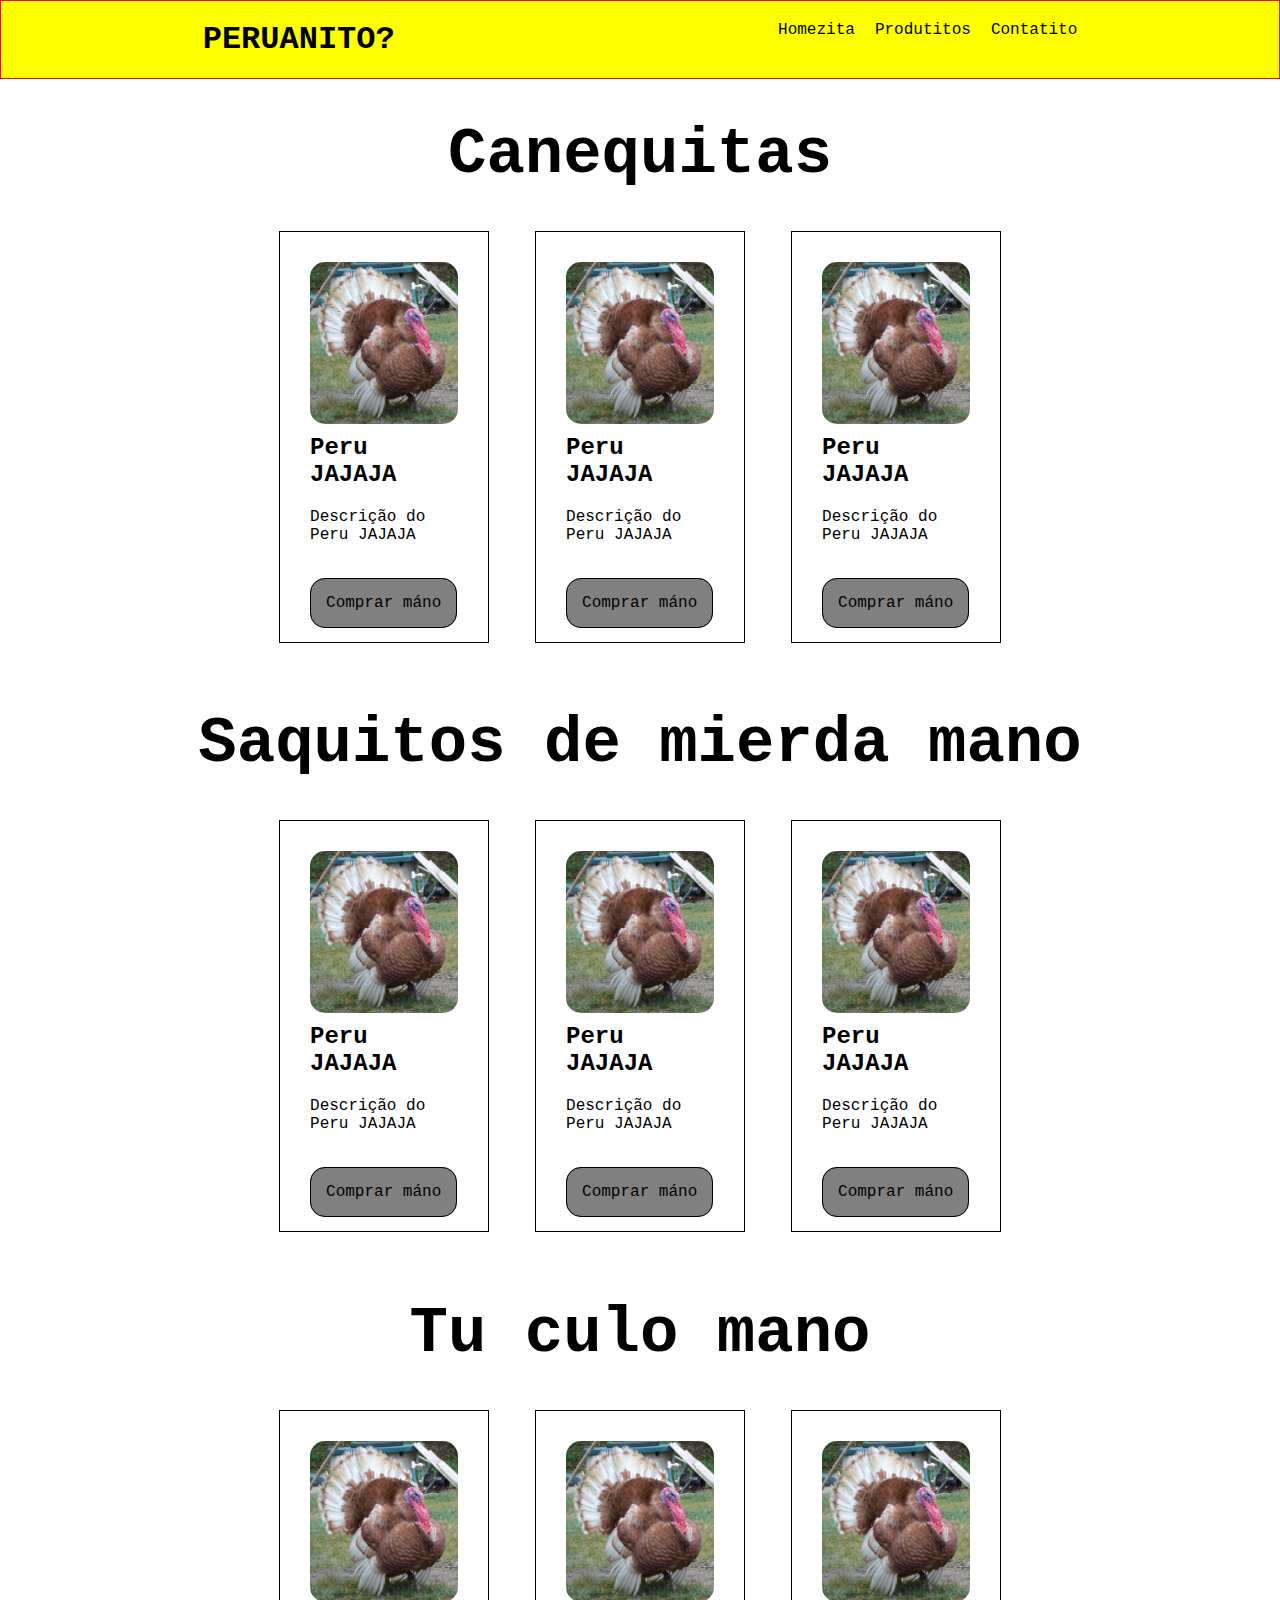
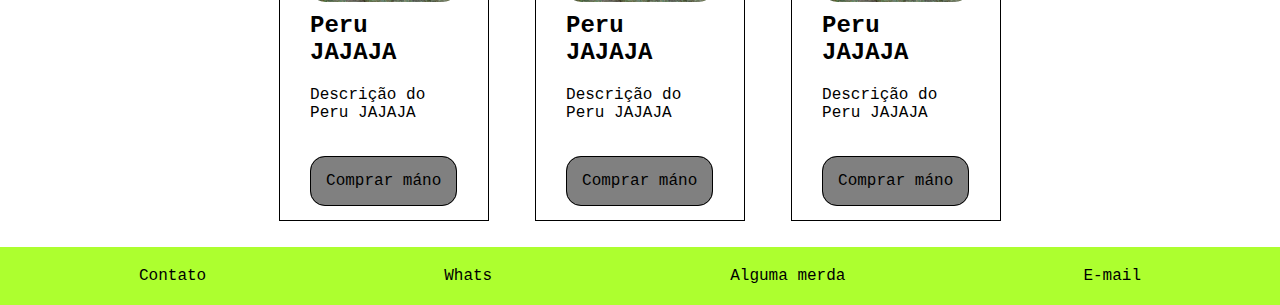
==== index.html @ 3f6a1911 "Add files via upload" ====
<!DOCTYPE html>

<html lang="en">

<head>
  <meta charset="UTF-8">
  <meta http-equiv="X-UA-Compatible" content="IE=edge">
  <meta name="viewport" content="width=device-width, initial-scale=1.0">
  <title>Peru JAJAJA</title>

  <link rel="stylesheet" href="css/style.css">
</head>
<body>

    <header>
      
        <nav class="nav">
          <h1>PERUANITO?</h1>
          <ul>
            <li>Homezita</li>
            <li>Produtitos</li>
            <li>Contatito</li>
          </ul>
        </nav>
      
    </header>

    <main class="main">
      <section>
        <h1>Canequitas</h1>
        <div class="main-items">
          <div class="item">
            <img src="imgs/Peru_macho.jpg" alt="">
            <h2>Peru JAJAJA</h2>
            <p>Descrição do Peru JAJAJA</p>
            <a href="xvideos.com">Comprar máno</a>
          </div>
          <div class="item">
            <img src="imgs/Peru_macho.jpg" alt="">
            <h2>Peru JAJAJA</h2>
            <p>Descrição do Peru JAJAJA</p>
            <a href="xvideos.com">Comprar máno</a>
          </div>
          <div class="item">
            <img src="imgs/Peru_macho.jpg" alt="">
            <h2>Peru JAJAJA</h2>
            <p>Descrição do Peru JAJAJA</p>
            <a href="xvideos.com">Comprar máno</a>
          </div>
        </div>
      </section>

      <section>
        <h1>Saquitos de mierda mano</h1>
        <div class="main-items"> 
          <div class="item">
            <img src="imgs/Peru_macho.jpg" alt="">
            <h2>Peru JAJAJA</h2>
            <p>Descrição do Peru JAJAJA</p>
            <a href="xvideos.com">Comprar máno</a>
          </div>
          <div class="item">
            <img src="imgs/Peru_macho.jpg" alt="">
            <h2>Peru JAJAJA</h2>
            <p>Descrição do Peru JAJAJA</p>
            <a href="xvideos.com">Comprar máno</a>
          </div>
          <div class="item">
            <img src="imgs/Peru_macho.jpg" alt="">
            <h2>Peru JAJAJA</h2>
            <p>Descrição do Peru JAJAJA</p>
            <a href="xvideos.com">Comprar máno</a>
          </div>
        </div>
      </section>

      <section>
        <h1>Tu culo mano</h1>
        <div class="main-items">
          <div class="item">
            <img src="imgs/Peru_macho.jpg" alt="">
            <h2>Peru JAJAJA</h2>
            <p>Descrição do Peru JAJAJA</p>
            <a href="xvideos.com">Comprar máno</a>
          </div>
          <div class="item">
            <img src="imgs/Peru_macho.jpg" alt="">
            <h2>Peru JAJAJA</h2>
            <p>Descrição do Peru JAJAJA</p>
            <a href="xvideos.com">Comprar máno</a>
          </div>
          <div class="item">
            <img src="imgs/Peru_macho.jpg" alt="">
            <h2>Peru JAJAJA</h2>
            <p>Descrição do Peru JAJAJA</p>
            <a href="xvideos.com">Comprar máno</a>
          </div>
        </div>
      </section>
    </main>

    <footer class="footer">
      <ul>
        <li><a href="#">Contato</a></li>
        <li><a href="#">Whats</a></li>
        <li><a href="#">Alguma merda</a></li>
        <li><a href="#">E-mail</a></li>
      </ul>
    </footer>

  
  
</body>
</html>
---- css/style.css ----
* {
  padding: 0;
  margin: 0;
  text-decoration: none;
  font-family: 'Courier New', Courier, monospace;
}

img {
  display: block;
  max-width: 100%;
}

ul {
  list-style: none;
}

html{
  scroll-behavior: smooth;
}

/* Container */

 /* .container {
  width: 1280px;
  margin: 0 auto;
}  */

/* Nav */

.nav {
  display: flex;
  justify-content: space-around;
  padding: 20px;
  border: 1px solid red;
  background: yellow;
}

.nav ul{
  display: flex;
 
}

.nav ul li {
  padding-left: 20px;
}

/* Main */

.main section {
  display: flex;
  flex-direction: column;
  align-items: center;
}

.main section h1 {
  font-size: 64px;
  margin: 40px 0;
}

.main-items {
  margin: 0% 20% 2% 20%;
  display: flex;
  justify-content: space-around;
}

.item {
  margin: 0 3%;
  border: 1px solid black;
  padding: 30px;
}

.item img {
  width: 100%;
  border-radius: 15px;
}

.item h2, .item p {
  padding: 10px 0;
}

.item p {
  margin-bottom: 40px;
}

.item a {
  border: 1px solid black;
  border-radius: 15px;
  background-color: gray;
  padding: 15px;
  color: black;
}

.item a:hover {
  color: pink;
}

/* Footer */

.footer {
  background-color: greenyellow;
  padding: 20px;
}

.footer ul{
  display: flex;
  justify-content: space-around;
}

.footer ul li a {
  color: black;
}
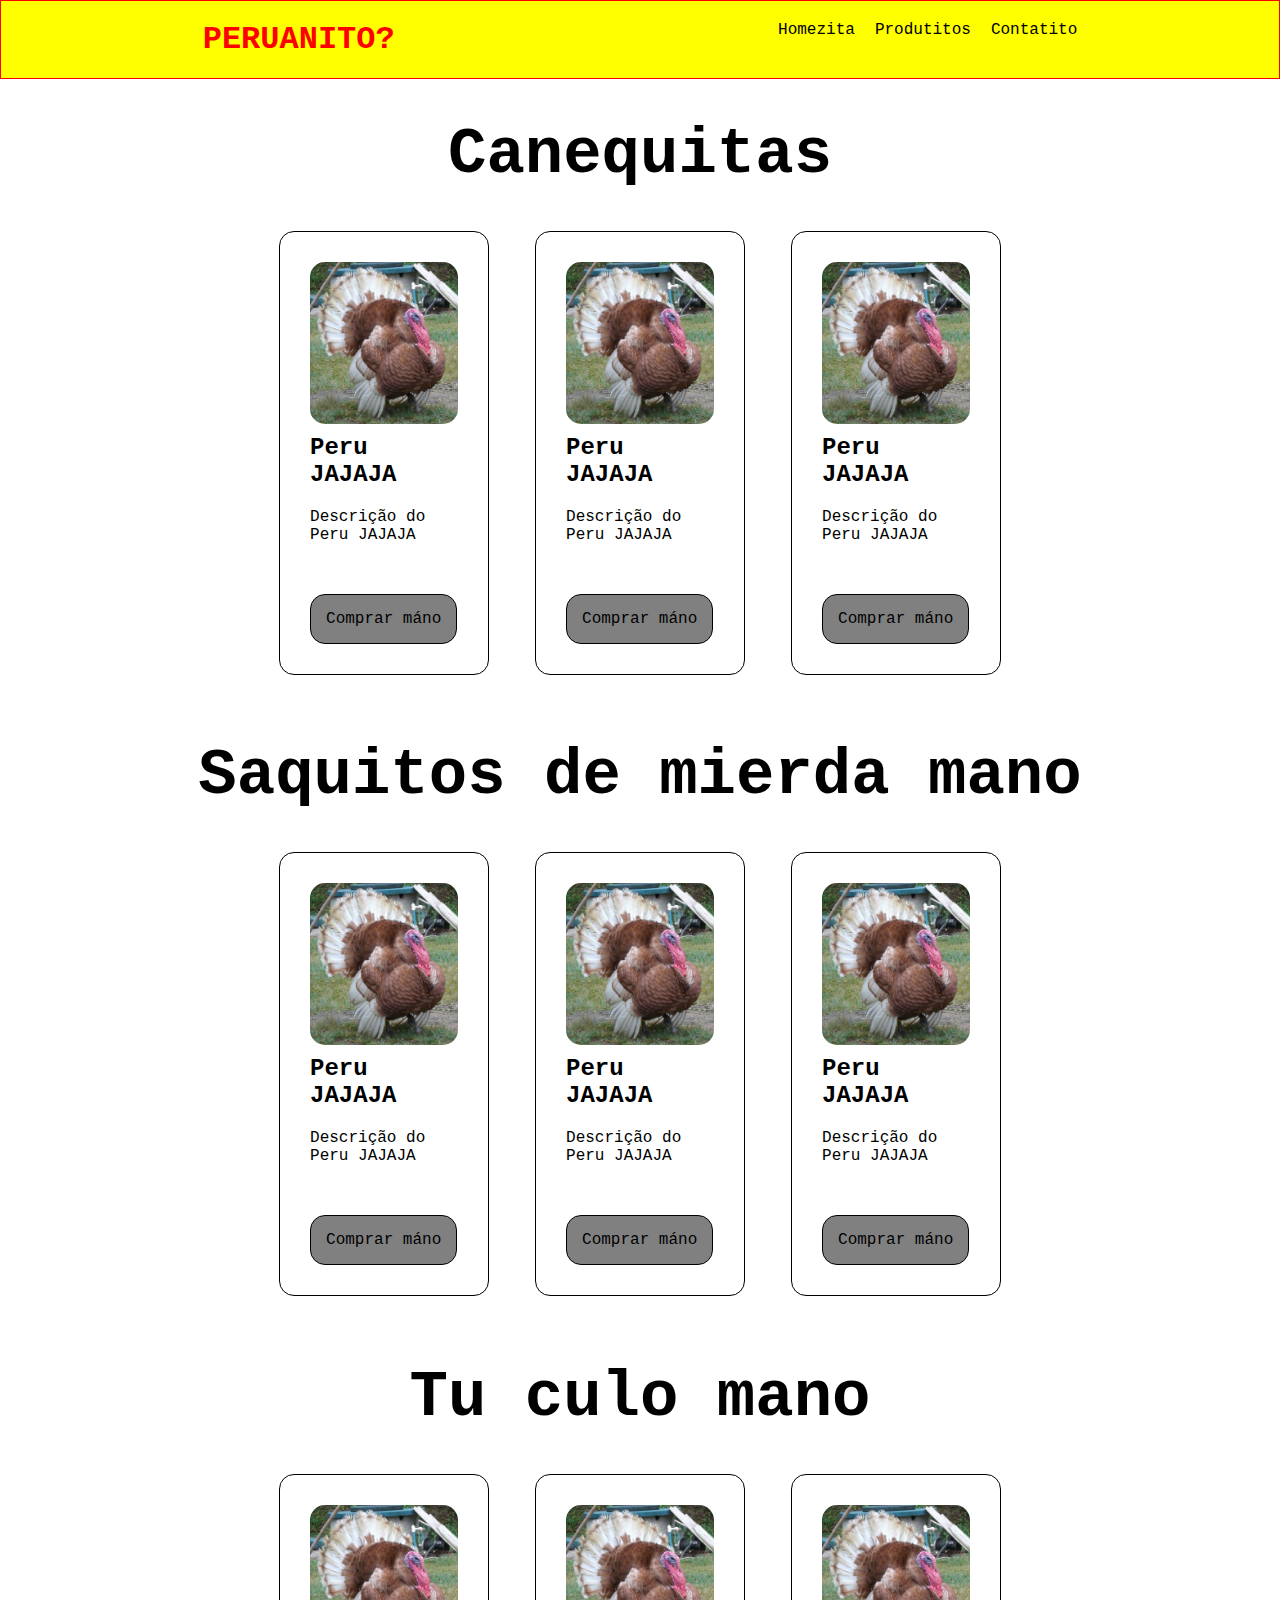
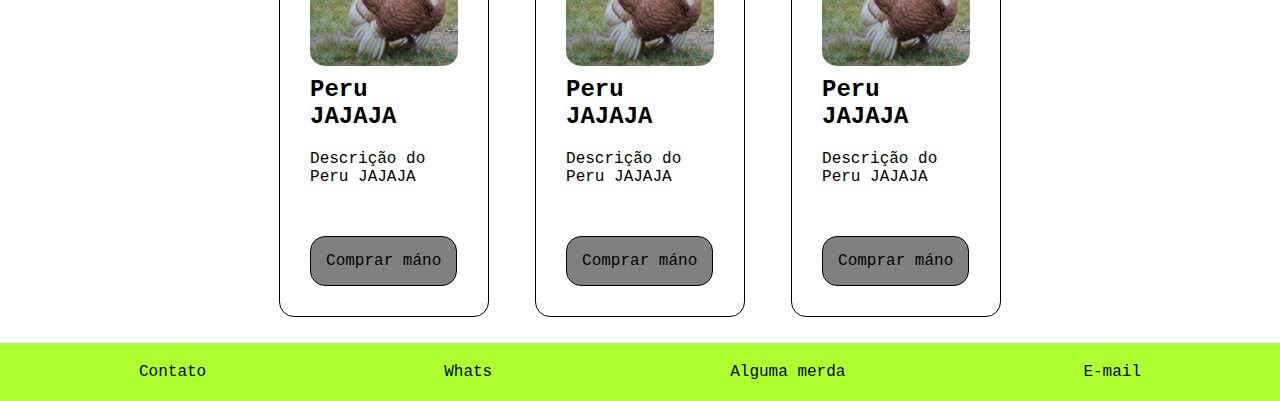
==== commit be0e22d5: "Update index.html" ====
--- a/index.html
+++ b/index.html
@@ -15,7 +15,7 @@
     <header>
       
         <nav class="nav">
-          <h1>PERUANITO?</h1>
+          <h1 style="color: red;">PERUANITO?</h1>
           <ul>
             <li>Homezita</li>
             <li>Produtitos</li>
@@ -33,19 +33,19 @@
             <img src="imgs/Peru_macho.jpg" alt="">
             <h2>Peru JAJAJA</h2>
             <p>Descrição do Peru JAJAJA</p>
-            <a href="xvideos.com">Comprar máno</a>
+            <a href="https://xvideos.com">Comprar máno</a>
           </div>
           <div class="item">
             <img src="imgs/Peru_macho.jpg" alt="">
             <h2>Peru JAJAJA</h2>
             <p>Descrição do Peru JAJAJA</p>
-            <a href="xvideos.com">Comprar máno</a>
+            <a href="https://xvideos.com">Comprar máno</a>
           </div>
           <div class="item">
             <img src="imgs/Peru_macho.jpg" alt="">
             <h2>Peru JAJAJA</h2>
             <p>Descrição do Peru JAJAJA</p>
-            <a href="xvideos.com">Comprar máno</a>
+            <a href="https://xvideos.com">Comprar máno</a>
           </div>
         </div>
       </section>
@@ -57,19 +57,19 @@
             <img src="imgs/Peru_macho.jpg" alt="">
             <h2>Peru JAJAJA</h2>
             <p>Descrição do Peru JAJAJA</p>
-            <a href="xvideos.com">Comprar máno</a>
+            <a href="https://xvideos.com">Comprar máno</a>
           </div>
           <div class="item">
             <img src="imgs/Peru_macho.jpg" alt="">
             <h2>Peru JAJAJA</h2>
             <p>Descrição do Peru JAJAJA</p>
-            <a href="xvideos.com">Comprar máno</a>
+            <a href="https://xvideos.com">Comprar máno</a>
           </div>
           <div class="item">
             <img src="imgs/Peru_macho.jpg" alt="">
             <h2>Peru JAJAJA</h2>
             <p>Descrição do Peru JAJAJA</p>
-            <a href="xvideos.com">Comprar máno</a>
+            <a href="https://xvideos.com">Comprar máno</a>
           </div>
         </div>
       </section>
@@ -81,19 +81,19 @@
             <img src="imgs/Peru_macho.jpg" alt="">
             <h2>Peru JAJAJA</h2>
             <p>Descrição do Peru JAJAJA</p>
-            <a href="xvideos.com">Comprar máno</a>
+            <a href="https://xvideos.com">Comprar máno</a>
           </div>
           <div class="item">
             <img src="imgs/Peru_macho.jpg" alt="">
             <h2>Peru JAJAJA</h2>
             <p>Descrição do Peru JAJAJA</p>
-            <a href="xvideos.com">Comprar máno</a>
+            <a href="https://xvideos.com">Comprar máno</a>
           </div>
           <div class="item">
             <img src="imgs/Peru_macho.jpg" alt="">
             <h2>Peru JAJAJA</h2>
             <p>Descrição do Peru JAJAJA</p>
-            <a href="xvideos.com">Comprar máno</a>
+            <a href="https://xvideos.com">Comprar máno</a>
           </div>
         </div>
       </section>
@@ -111,4 +111,4 @@
   
   
 </body>
-</html>+</html>
--- a/css/style.css
+++ b/css/style.css
@@ -44,6 +44,18 @@
   padding-left: 20px;
 }
 
+@media (max-width: 768px) {
+  .nav {
+    display: flex;
+    flex-direction: column;
+    justify-content: center;
+    align-items: center;
+  }
+  .nav ul {
+    margin-top: 20px;
+  }
+}
+
 /* Main */
 
 .main section {
@@ -66,6 +78,7 @@
 .item {
   margin: 0 3%;
   border: 1px solid black;
+  border-radius: 15px;
   padding: 30px;
 }
 
@@ -83,6 +96,7 @@
 }
 
 .item a {
+  display: inline-block;
   border: 1px solid black;
   border-radius: 15px;
   background-color: gray;
@@ -92,6 +106,35 @@
 
 .item a:hover {
   color: pink;
+}
+
+/* @media (max-width: 768px) {
+  .main-items {
+    margin: 0% 5% 2% 5%;
+  }
+  .item {
+    margin: 0 1%;
+  }
+  .item p {
+    margin-bottom: 20px
+  }
+  .item a {
+    padding: 10px;
+    
+  }
+} */
+@media (max-width: 768px) {
+  .main-items {
+    flex-direction: column;
+    margin: 0% 5% 2% 5%;
+  }
+  .item {
+    margin: 5% 1%;
+  }
+  .main section h1 {
+    font-size: 36px;
+    margin: 20px 10px 0 10px;
+  }
 }
 
 /* Footer */
@@ -108,4 +151,4 @@
 
 .footer ul li a {
   color: black;
-}+}
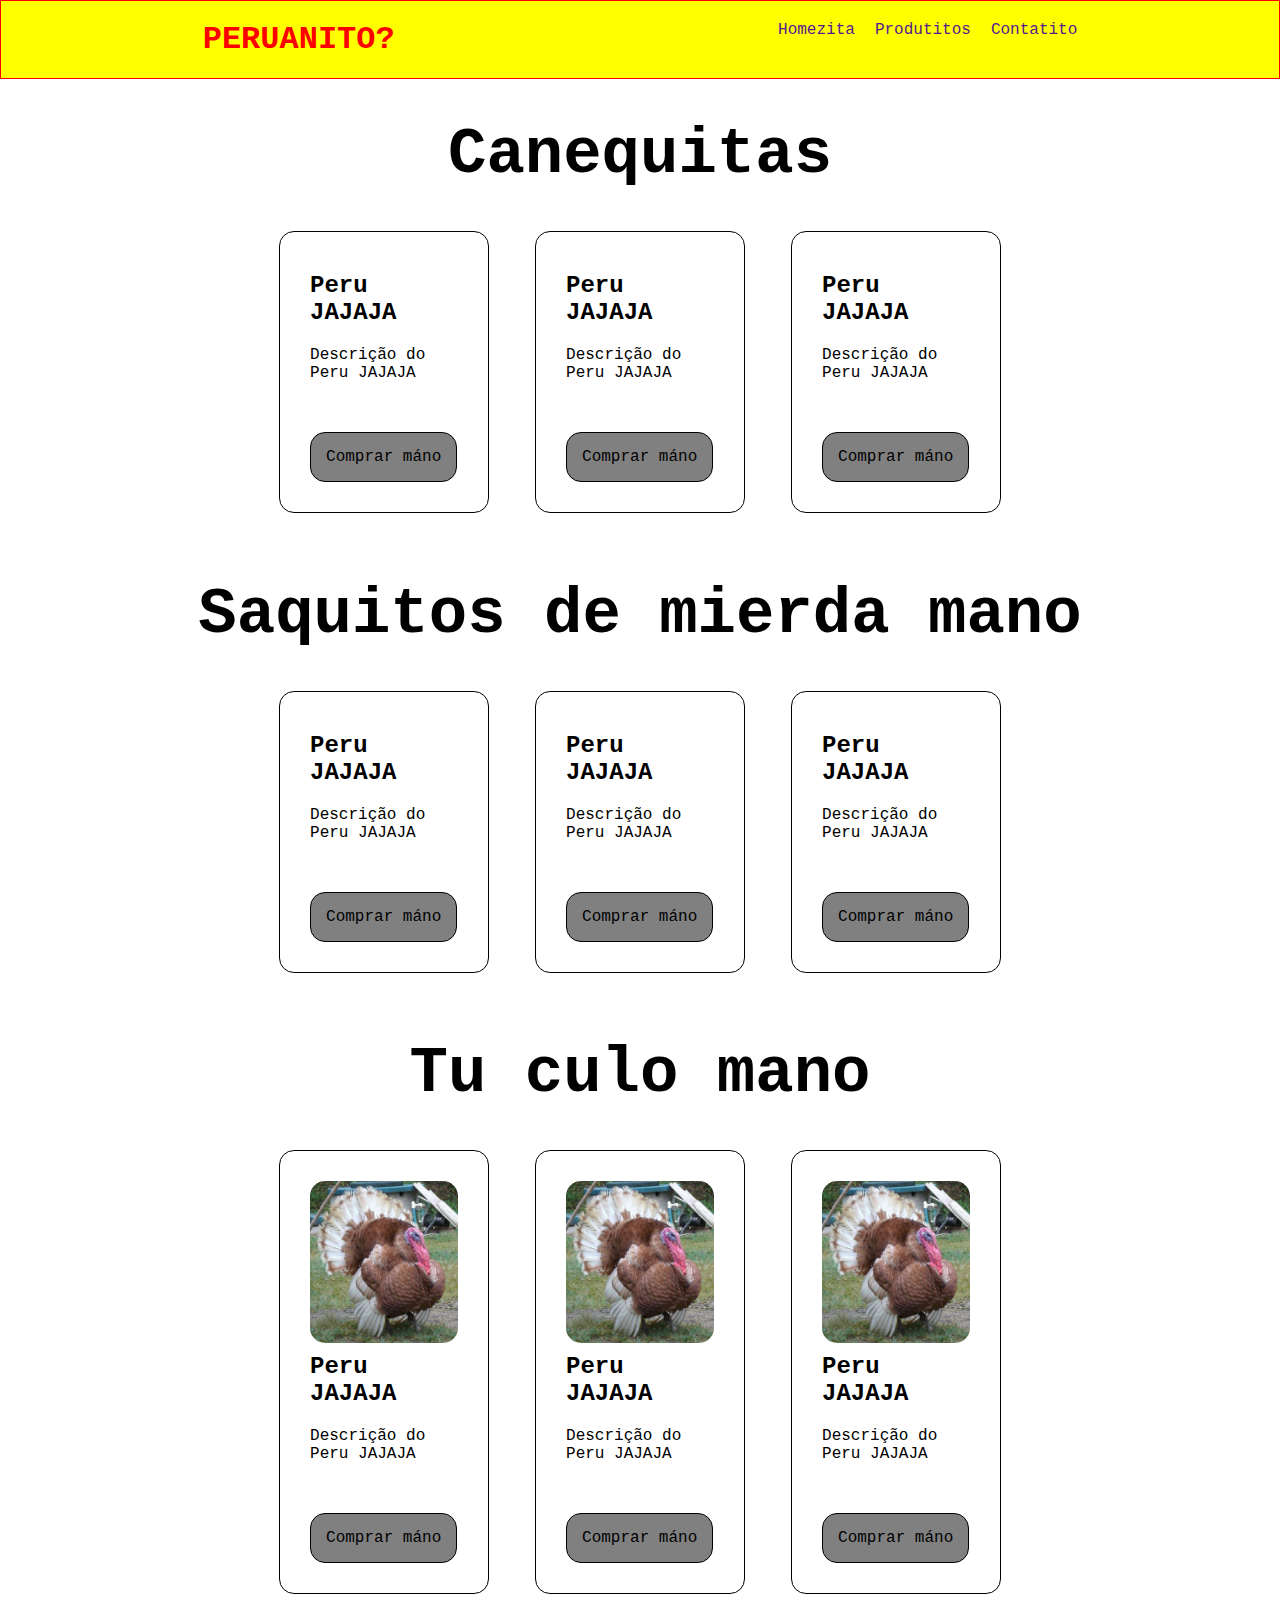
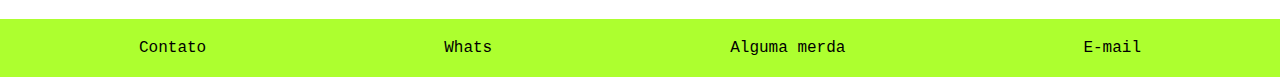
==== commit fdae24ec: "Update index.html" ====
--- a/index.html
+++ b/index.html
@@ -17,9 +17,9 @@
         <nav class="nav">
           <h1 style="color: red;">PERUANITO?</h1>
           <ul>
-            <li>Homezita</li>
-            <li>Produtitos</li>
-            <li>Contatito</li>
+            <li><a href="">Homezita</a></li>
+            <li><a href="">Produtitos</a></li>
+            <li><a href="">Contatito</a></li>
           </ul>
         </nav>
       
@@ -30,19 +30,19 @@
         <h1>Canequitas</h1>
         <div class="main-items">
           <div class="item">
-            <img src="imgs/Peru_macho.jpg" alt="">
+            <img src="imgs/coisa1.jpg" alt="">
             <h2>Peru JAJAJA</h2>
             <p>Descrição do Peru JAJAJA</p>
             <a href="https://xvideos.com">Comprar máno</a>
           </div>
           <div class="item">
-            <img src="imgs/Peru_macho.jpg" alt="">
+            <img src="imgs/coisa1.jpg" alt="">
             <h2>Peru JAJAJA</h2>
             <p>Descrição do Peru JAJAJA</p>
             <a href="https://xvideos.com">Comprar máno</a>
           </div>
           <div class="item">
-            <img src="imgs/Peru_macho.jpg" alt="">
+            <img src="imgs/coisa1.jpg" alt="">
             <h2>Peru JAJAJA</h2>
             <p>Descrição do Peru JAJAJA</p>
             <a href="https://xvideos.com">Comprar máno</a>
@@ -54,19 +54,19 @@
         <h1>Saquitos de mierda mano</h1>
         <div class="main-items"> 
           <div class="item">
-            <img src="imgs/Peru_macho.jpg" alt="">
+            <img src="imgs/coisa2.jpg" alt="">
             <h2>Peru JAJAJA</h2>
             <p>Descrição do Peru JAJAJA</p>
             <a href="https://xvideos.com">Comprar máno</a>
           </div>
           <div class="item">
-            <img src="imgs/Peru_macho.jpg" alt="">
+            <img src="imgs/coisa2.jpg" alt="">
             <h2>Peru JAJAJA</h2>
             <p>Descrição do Peru JAJAJA</p>
             <a href="https://xvideos.com">Comprar máno</a>
           </div>
           <div class="item">
-            <img src="imgs/Peru_macho.jpg" alt="">
+            <img src="imgs/coisa2.jpg" alt="">
             <h2>Peru JAJAJA</h2>
             <p>Descrição do Peru JAJAJA</p>
             <a href="https://xvideos.com">Comprar máno</a>
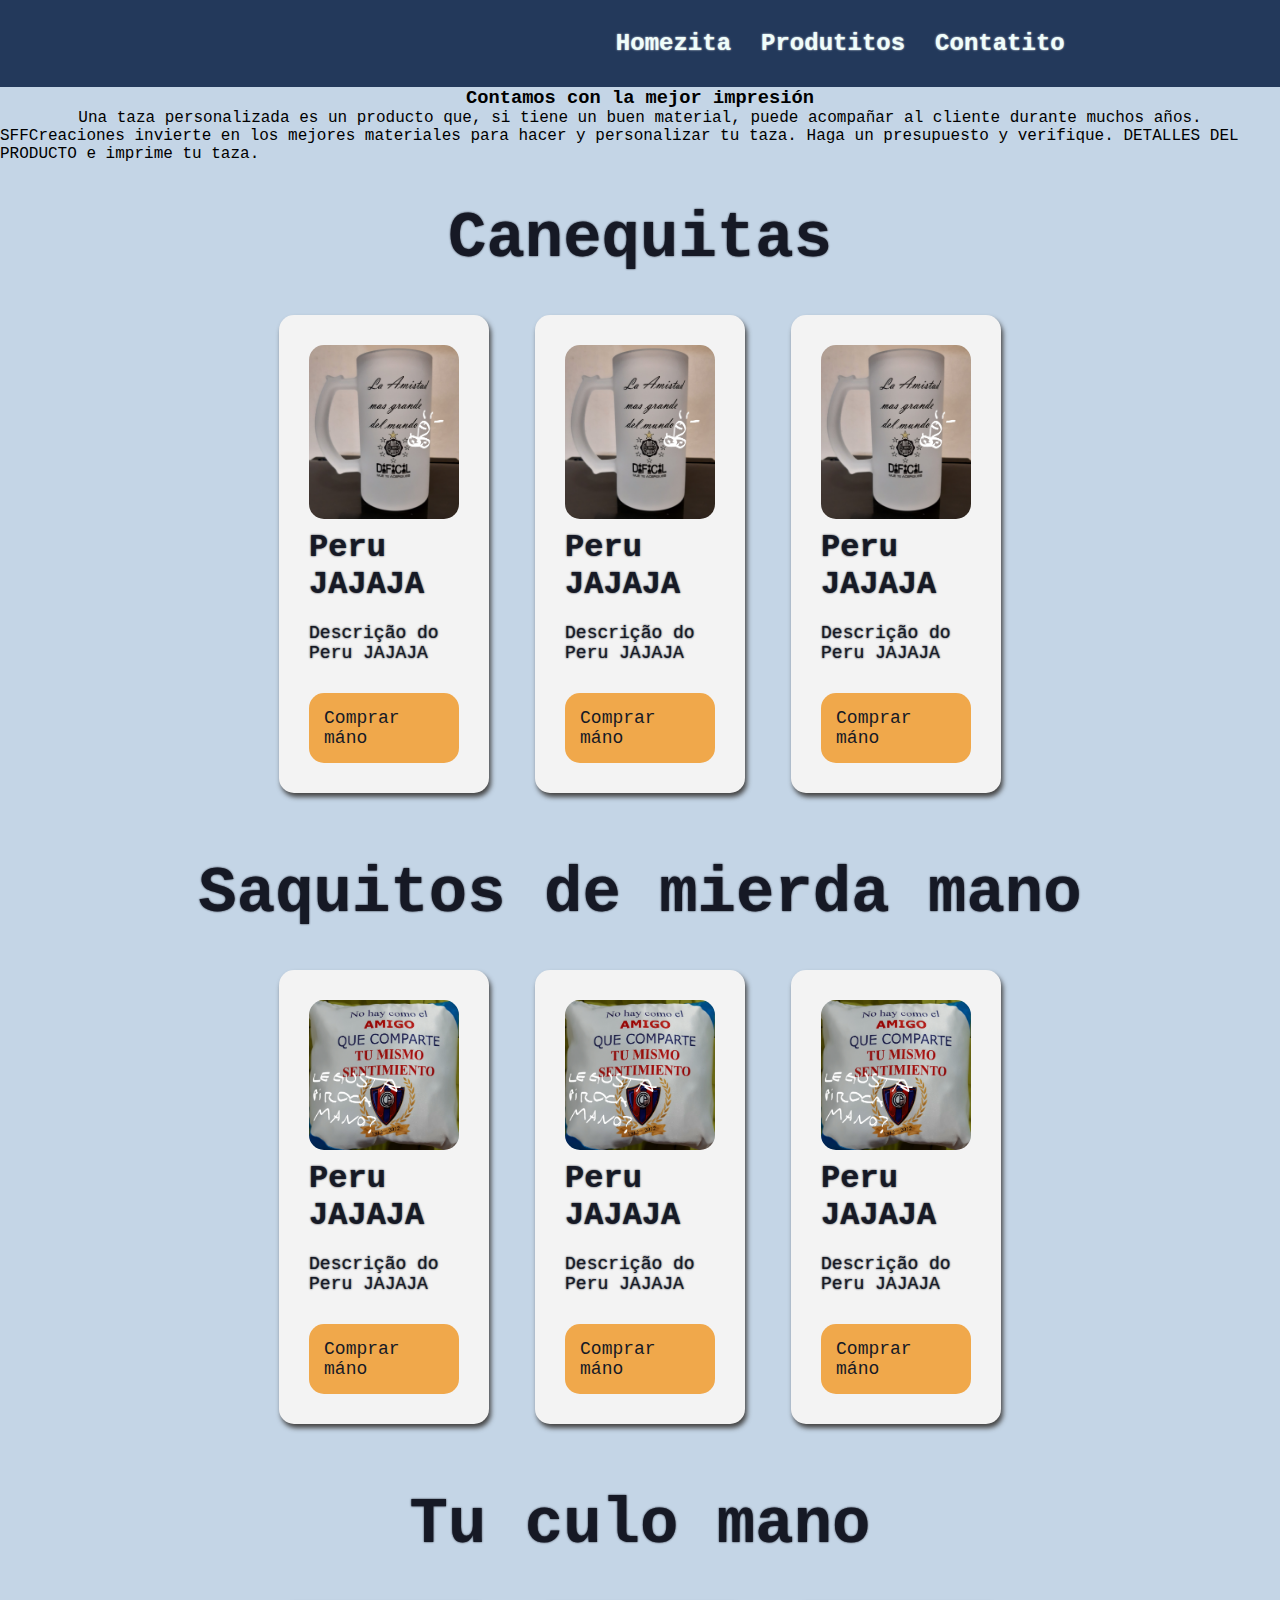
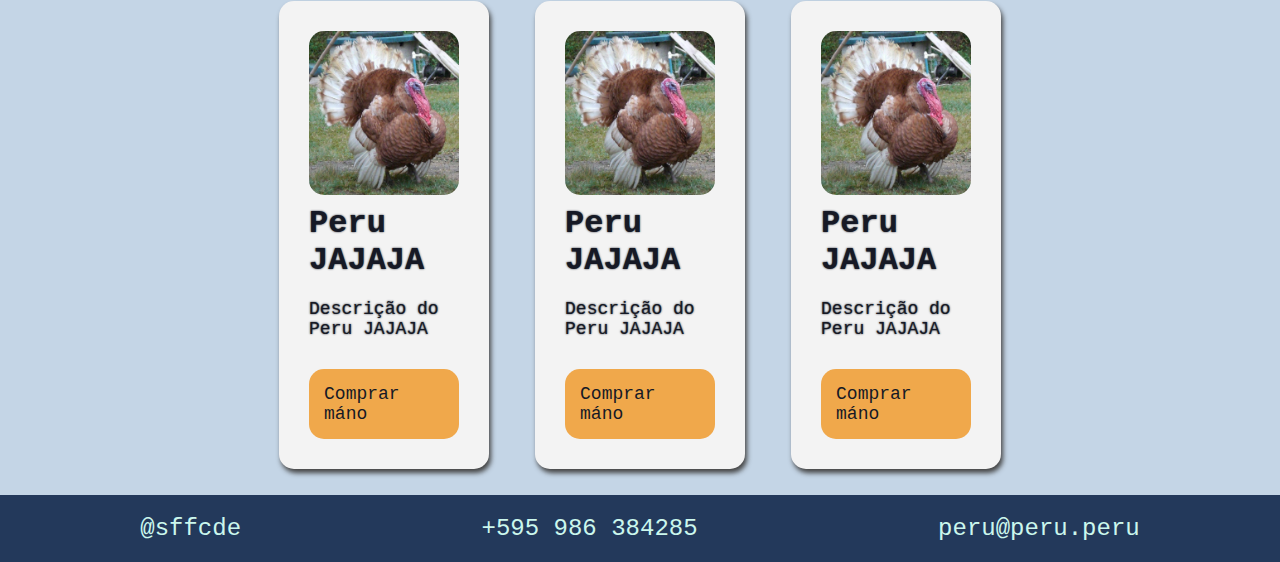
==== commit 4ffaa055: "Update index.html" ====
--- a/index.html
+++ b/index.html
@@ -8,6 +8,14 @@
   <meta name="viewport" content="width=device-width, initial-scale=1.0">
   <title>Peru JAJAJA</title>
 
+  <!-- Fontes -->
+  <link rel="preconnect" href="https://fonts.googleapis.com">
+  <link rel="preconnect" href="https://fonts.gstatic.com" crossorigin>
+  <link href="https://fonts.googleapis.com/css2?family=Quattrocento+Sans:wght@400;700&display=swap" rel="stylesheet">
+
+   <!-- Font Awesome -->
+   <link rel="stylesheet" href="https://use.fontawesome.com/releases/v5.3.1/css/all.css" integrity="sha384-mzrmE5qonljUremFsqc01SB46JvROS7bZs3IO2EmfFsd15uHvIt+Y8vEf7N7fWAU" crossorigin="anonymous">
+
   <link rel="stylesheet" href="css/style.css">
 </head>
 <body>
@@ -15,7 +23,7 @@
     <header>
       
         <nav class="nav">
-          <h1 style="color: red;">PERUANITO?</h1>
+          <img src="imgs/logo.png" alt="">
           <ul>
             <li><a href="">Homezita</a></li>
             <li><a href="">Produtitos</a></li>
@@ -26,6 +34,15 @@
     </header>
 
     <main class="main">
+
+      <section>
+        <h3>Contamos con la mejor impresión</h3>
+        <p class="info">Una taza personalizada es un producto que, si tiene un buen material, puede acompañar al cliente durante muchos años.</p>
+        <p class="info">SFFCreaciones invierte en los mejores materiales para hacer y personalizar tu taza. Haga un presupuesto y verifique.
+          DETALLES DEL PRODUCTO
+           e imprime tu taza.</p>
+      </section>
+
       <section>
         <h1>Canequitas</h1>
         <div class="main-items">
@@ -101,10 +118,18 @@
 
     <footer class="footer">
       <ul>
-        <li><a href="#">Contato</a></li>
-        <li><a href="#">Whats</a></li>
-        <li><a href="#">Alguma merda</a></li>
-        <li><a href="#">E-mail</a></li>
+        <li>
+          <i class="fab fa-instagram"></i>
+          <a class="text-white" target="_blank" href="https://www.instagram.com/sffcde/">@sffcde</a><br>
+        </li>
+        <li>
+          <i class="fab fa-whatsapp"></i>
+          <a class="text-white" target="_blank" href="http://api.whatsapp.com/send?1=pt_BR&phone=595986384285">+595 986 384285</a> <br>
+        </li>
+        <li>
+          <i class="fas fa-envelope-square"></i>
+          <a class="text-white" target="_blank" href="">peru@peru.peru</a><br>
+        </li>
       </ul>
     </footer>
 
--- a/css/style.css
+++ b/css/style.css
@@ -16,6 +16,7 @@
 
 html{
   scroll-behavior: smooth;
+  background-color: #c4d5e6;
 }
 
 /* Container */
@@ -27,12 +28,13 @@
 
 /* Nav */
 
+
+
 .nav {
   display: flex;
   justify-content: space-around;
-  padding: 20px;
-  border: 1px solid red;
-  background: yellow;
+  padding: 30px;
+  background: #23395B;
 }
 
 .nav ul{
@@ -41,7 +43,14 @@
 }
 
 .nav ul li {
-  padding-left: 20px;
+  padding-left: 30px;
+}
+
+.nav ul li a{
+  color: #effdfa;
+  font-size: 24px;
+  font-weight: bold;
+  text-shadow: 0px 0px 2px #f3f3f3;
 }
 
 @media (max-width: 768px) {
@@ -67,6 +76,8 @@
 .main section h1 {
   font-size: 64px;
   margin: 40px 0;
+  color: #161925;
+  text-shadow: 0px 0px 2px #161925;
 }
 
 .main-items {
@@ -77,9 +88,10 @@
 
 .item {
   margin: 0 3%;
-  border: 1px solid black;
   border-radius: 15px;
   padding: 30px;
+  background-color: #f3f3f3;
+  box-shadow: 2px 4px 5px rgb(68, 68, 68);
 }
 
 .item img {
@@ -89,23 +101,34 @@
 
 .item h2, .item p {
   padding: 10px 0;
+  color: #161925;
+  text-shadow: 0px 0px 2px #161925;
+}
+
+.item h2 {
+  font-size: 32px;
 }
 
 .item p {
-  margin-bottom: 40px;
+  font-size: 18px;
+}
+
+.item p {
+  margin-bottom: 20px;
 }
 
 .item a {
   display: inline-block;
-  border: 1px solid black;
   border-radius: 15px;
-  background-color: gray;
+  background-color: rgb(240, 168, 75);
   padding: 15px;
-  color: black;
+  color: #161925;
+  font-size: 18px;
+  
 }
 
 .item a:hover {
-  color: pink;
+  transform: scale(1.1);
 }
 
 /* @media (max-width: 768px) {
@@ -140,7 +163,7 @@
 /* Footer */
 
 .footer {
-  background-color: greenyellow;
+  background-color: #23395B;
   padding: 20px;
 }
 
@@ -150,5 +173,6 @@
 }
 
 .footer ul li a {
-  color: black;
+  color: #CBF7ED;
+  font-size: 24px;
 }
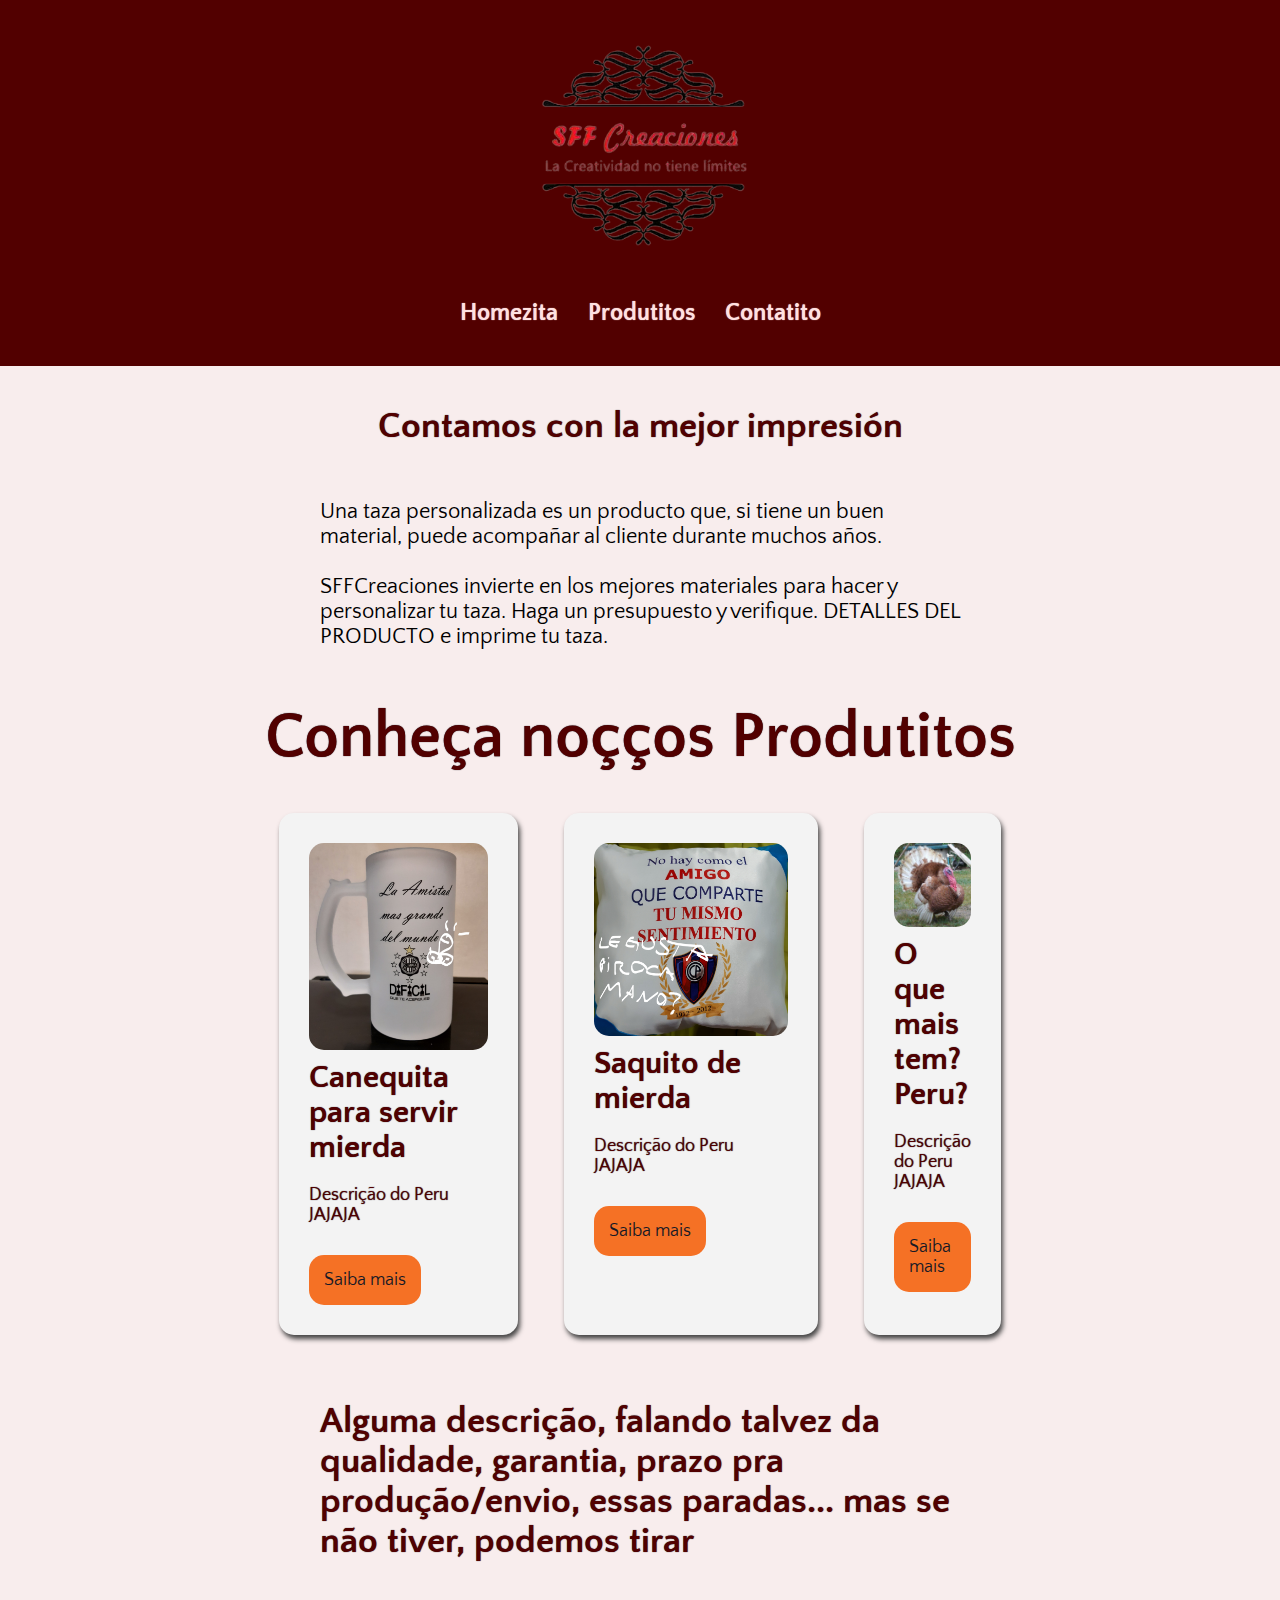
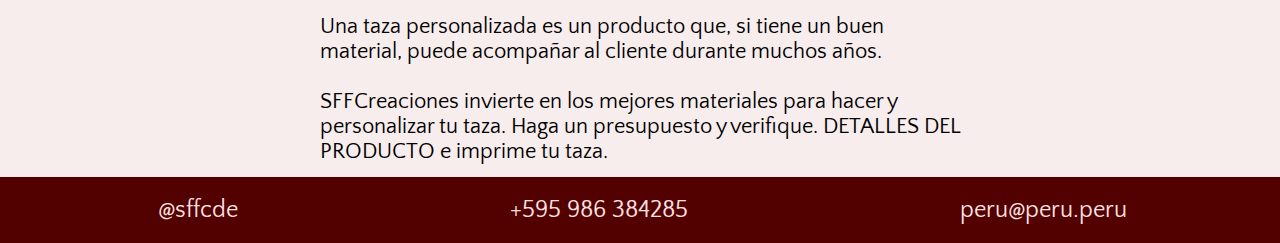
==== commit a6c8cd6a: "Update index.html" ====
--- a/index.html
+++ b/index.html
@@ -44,77 +44,40 @@
       </section>
 
       <section>
-        <h1>Canequitas</h1>
+        <h1>Conheça noçços Produtitos</h1>
         <div class="main-items">
           <div class="item">
             <img src="imgs/coisa1.jpg" alt="">
-            <h2>Peru JAJAJA</h2>
+            <h2>Canequita para servir mierda</h2>
             <p>Descrição do Peru JAJAJA</p>
-            <a href="https://xvideos.com">Comprar máno</a>
+            <a href="canequitas.html">Saiba mais</a>
           </div>
           <div class="item">
-            <img src="imgs/coisa1.jpg" alt="">
-            <h2>Peru JAJAJA</h2>
+            <img src="imgs/coisa2.jpg" alt="">
+            <h2>Saquito de mierda</h2>
             <p>Descrição do Peru JAJAJA</p>
-            <a href="https://xvideos.com">Comprar máno</a>
+            <a href="saquitos.html">Saiba mais</a>
           </div>
           <div class="item">
-            <img src="imgs/coisa1.jpg" alt="">
-            <h2>Peru JAJAJA</h2>
+            <img src="imgs/Peru_macho.jpg" alt="">
+            <h2>O que mais tem? Peru?</h2>
             <p>Descrição do Peru JAJAJA</p>
-            <a href="https://xvideos.com">Comprar máno</a>
+            <a href="canequitas.html">Saiba mais</a>
           </div>
+          
         </div>
       </section>
 
       <section>
-        <h1>Saquitos de mierda mano</h1>
-        <div class="main-items"> 
-          <div class="item">
-            <img src="imgs/coisa2.jpg" alt="">
-            <h2>Peru JAJAJA</h2>
-            <p>Descrição do Peru JAJAJA</p>
-            <a href="https://xvideos.com">Comprar máno</a>
-          </div>
-          <div class="item">
-            <img src="imgs/coisa2.jpg" alt="">
-            <h2>Peru JAJAJA</h2>
-            <p>Descrição do Peru JAJAJA</p>
-            <a href="https://xvideos.com">Comprar máno</a>
-          </div>
-          <div class="item">
-            <img src="imgs/coisa2.jpg" alt="">
-            <h2>Peru JAJAJA</h2>
-            <p>Descrição do Peru JAJAJA</p>
-            <a href="https://xvideos.com">Comprar máno</a>
-          </div>
-        </div>
-      </section>
-
-      <section>
-        <h1>Tu culo mano</h1>
-        <div class="main-items">
-          <div class="item">
-            <img src="imgs/Peru_macho.jpg" alt="">
-            <h2>Peru JAJAJA</h2>
-            <p>Descrição do Peru JAJAJA</p>
-            <a href="https://xvideos.com">Comprar máno</a>
-          </div>
-          <div class="item">
-            <img src="imgs/Peru_macho.jpg" alt="">
-            <h2>Peru JAJAJA</h2>
-            <p>Descrição do Peru JAJAJA</p>
-            <a href="https://xvideos.com">Comprar máno</a>
-          </div>
-          <div class="item">
-            <img src="imgs/Peru_macho.jpg" alt="">
-            <h2>Peru JAJAJA</h2>
-            <p>Descrição do Peru JAJAJA</p>
-            <a href="https://xvideos.com">Comprar máno</a>
-          </div>
-        </div>
+        <h3 style="width: 50%;">Alguma descrição, falando talvez da qualidade, garantia, prazo pra produção/envio, essas paradas... mas se não tiver, podemos tirar</h3>
+        <p class="info">Una taza personalizada es un producto que, si tiene un buen material, puede acompañar al cliente durante muchos años.</p>
+        <p class="info">SFFCreaciones invierte en los mejores materiales para hacer y personalizar tu taza. Haga un presupuesto y verifique.
+          DETALLES DEL PRODUCTO
+           e imprime tu taza.</p>
       </section>
     </main>
+
+    
 
     <footer class="footer">
       <ul>
--- a/css/style.css
+++ b/css/style.css
@@ -2,7 +2,7 @@
   padding: 0;
   margin: 0;
   text-decoration: none;
-  font-family: 'Courier New', Courier, monospace;
+  font-family: "Quattrocento Sans", Helvetica, Arial, sans-serif ;
 }
 
 img {
@@ -16,7 +16,7 @@
 
 html{
   scroll-behavior: smooth;
-  background-color: #c4d5e6;
+  background-color: #f8eded;
 }
 
 /* Container */
@@ -32,25 +32,37 @@
 
 .nav {
   display: flex;
+  flex-direction: column;
   justify-content: space-around;
-  padding: 30px;
-  background: #23395B;
+  align-items: center;
+  padding: 0px;
+  background: #520000;
+  /* background: #FD8586; */
+}
+
+.nav img {
+  max-width: 300px;
 }
 
 .nav ul{
   display: flex;
- 
-}
-
-.nav ul li {
+  align-items: center;
+  margin-bottom: 40px;
+}
+
+.nav ul li:nth-child(1) {
+  padding-left: 0px;
+}
+.nav ul li:nth-child(2), .nav ul li:nth-child(3) {
   padding-left: 30px;
 }
 
+
 .nav ul li a{
-  color: #effdfa;
+  color: #ffe1e1;
   font-size: 24px;
   font-weight: bold;
-  text-shadow: 0px 0px 2px #f3f3f3;
+  text-shadow: 0px 0px 1px #ffe1e1;
 }
 
 @media (max-width: 768px) {
@@ -63,6 +75,22 @@
   .nav ul {
     margin-top: 20px;
   }
+  
+  .nav ul li:nth-child(1) {
+    padding-left: 0px;
+  }
+  .nav ul li:nth-child(2) {
+    padding-left: 15px;
+  }
+  .nav ul li:nth-child(3) {
+    padding-left: 15px;
+  }
+  .nav ul li a{
+    color: #ffe1e1;
+    font-size: 18px;
+    font-weight: bold;
+    text-shadow: 0px 0px 1px #ffe1e1;
+  }
 }
 
 /* Main */
@@ -76,8 +104,23 @@
 .main section h1 {
   font-size: 64px;
   margin: 40px 0;
-  color: #161925;
-  text-shadow: 0px 0px 2px #161925;
+  color: #520000;
+  /* color: #161925; */
+  text-shadow: 0px 0px 1px #161925;
+}
+
+.main section h3 {
+  font-size: 36px;
+  margin: 40px 0;
+  color: #520000;
+  /* color: #161925; */
+  text-shadow: 0px 0px 1px #161925;
+}
+
+.info {
+  font-size: 22px;
+  font-weight: medium;
+  margin: 1% 25%;
 }
 
 .main-items {
@@ -101,8 +144,8 @@
 
 .item h2, .item p {
   padding: 10px 0;
-  color: #161925;
-  text-shadow: 0px 0px 2px #161925;
+  color: #520000;
+  text-shadow: 0px 0px 1px #161925;
 }
 
 .item h2 {
@@ -120,7 +163,7 @@
 .item a {
   display: inline-block;
   border-radius: 15px;
-  background-color: rgb(240, 168, 75);
+  background-color: rgb(245, 113, 37);
   padding: 15px;
   color: #161925;
   font-size: 18px;
@@ -156,14 +199,23 @@
   }
   .main section h1 {
     font-size: 36px;
-    margin: 20px 10px 0 10px;
+    margin: 20px 20px 0 20px;
+  }
+  .main section h3 {
+    font-size: 24px;
+    margin: 5% 10%
+  }
+  .info {
+    font-size: 18px;
+    font-weight: medium;
+    margin: 1% 10%;
   }
 }
 
 /* Footer */
 
 .footer {
-  background-color: #23395B;
+  background-color: #520000;
   padding: 20px;
 }
 
@@ -173,6 +225,21 @@
 }
 
 .footer ul li a {
-  color: #CBF7ED;
+  color: #ffe1e1;
   font-size: 24px;
 }
+
+.footer li i {
+  color: #ffe1e1;
+  font-size: 24px;
+  padding-right: 5px;
+}
+
+@media (max-width: 768px) {
+  .footer ul {
+    flex-direction: column;
+  }
+  .footer ul li {
+    margin-bottom: 15px;
+  }
+}
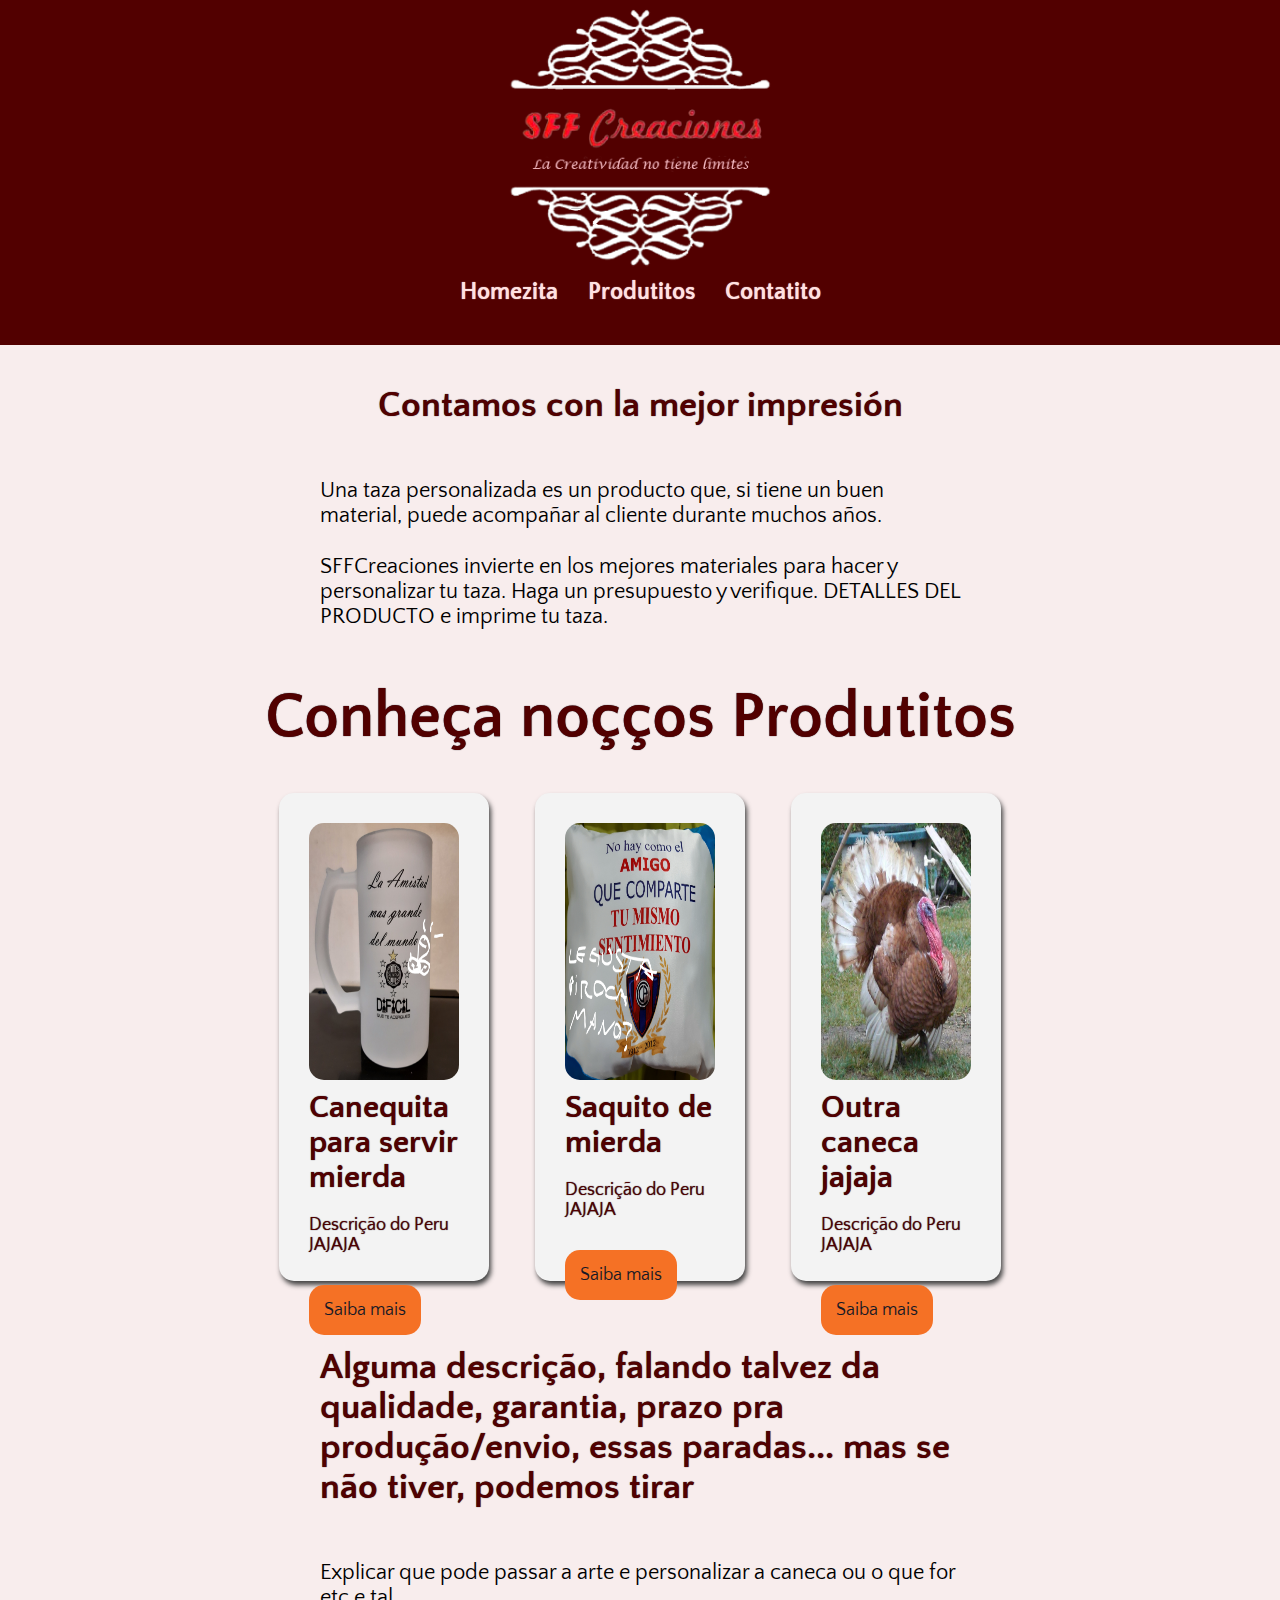
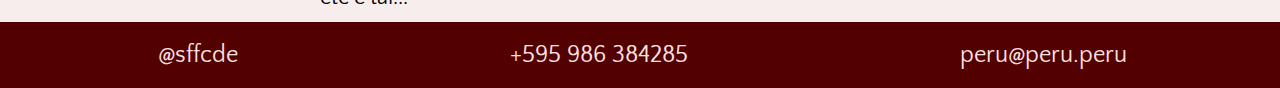
==== commit d860be15: "Add files via upload" ====
--- a/index.html
+++ b/index.html
@@ -23,11 +23,11 @@
     <header>
       
         <nav class="nav">
-          <img src="imgs/logo.png" alt="">
+          <img src="imgs/logo_2.png" alt="">
           <ul>
-            <li><a href="">Homezita</a></li>
+            <li><a href="index.html">Homezita</a></li>
             <li><a href="">Produtitos</a></li>
-            <li><a href="">Contatito</a></li>
+            <li><a href="#footer">Contatito</a></li>
           </ul>
         </nav>
       
@@ -60,9 +60,9 @@
           </div>
           <div class="item">
             <img src="imgs/Peru_macho.jpg" alt="">
-            <h2>O que mais tem? Peru?</h2>
+            <h2>Outra caneca jajaja</h2>
             <p>Descrição do Peru JAJAJA</p>
-            <a href="canequitas.html">Saiba mais</a>
+            <a href="canecas.html">Saiba mais</a>
           </div>
           
         </div>
@@ -70,16 +70,14 @@
 
       <section>
         <h3 style="width: 50%;">Alguma descrição, falando talvez da qualidade, garantia, prazo pra produção/envio, essas paradas... mas se não tiver, podemos tirar</h3>
-        <p class="info">Una taza personalizada es un producto que, si tiene un buen material, puede acompañar al cliente durante muchos años.</p>
-        <p class="info">SFFCreaciones invierte en los mejores materiales para hacer y personalizar tu taza. Haga un presupuesto y verifique.
-          DETALLES DEL PRODUCTO
-           e imprime tu taza.</p>
+        <p class="info">Explicar que pode passar a arte e personalizar a caneca ou o que for  etc e tal...</p>
+        
       </section>
     </main>
 
     
 
-    <footer class="footer">
+    <footer class="footer"  id="footer">
       <ul>
         <li>
           <i class="fab fa-instagram"></i>
@@ -99,4 +97,4 @@
   
   
 </body>
-</html>
+</html>--- a/css/style.css
+++ b/css/style.css
@@ -135,10 +135,12 @@
   padding: 30px;
   background-color: #f3f3f3;
   box-shadow: 2px 4px 5px rgb(68, 68, 68);
+  width: 33%;
 }
 
 .item img {
   width: 100%;
+  height: 60%;
   border-radius: 15px;
 }
 
@@ -196,6 +198,7 @@
   }
   .item {
     margin: 5% 1%;
+    width: 80%;
   }
   .main section h1 {
     font-size: 36px;
@@ -242,4 +245,4 @@
   .footer ul li {
     margin-bottom: 15px;
   }
-}
+}